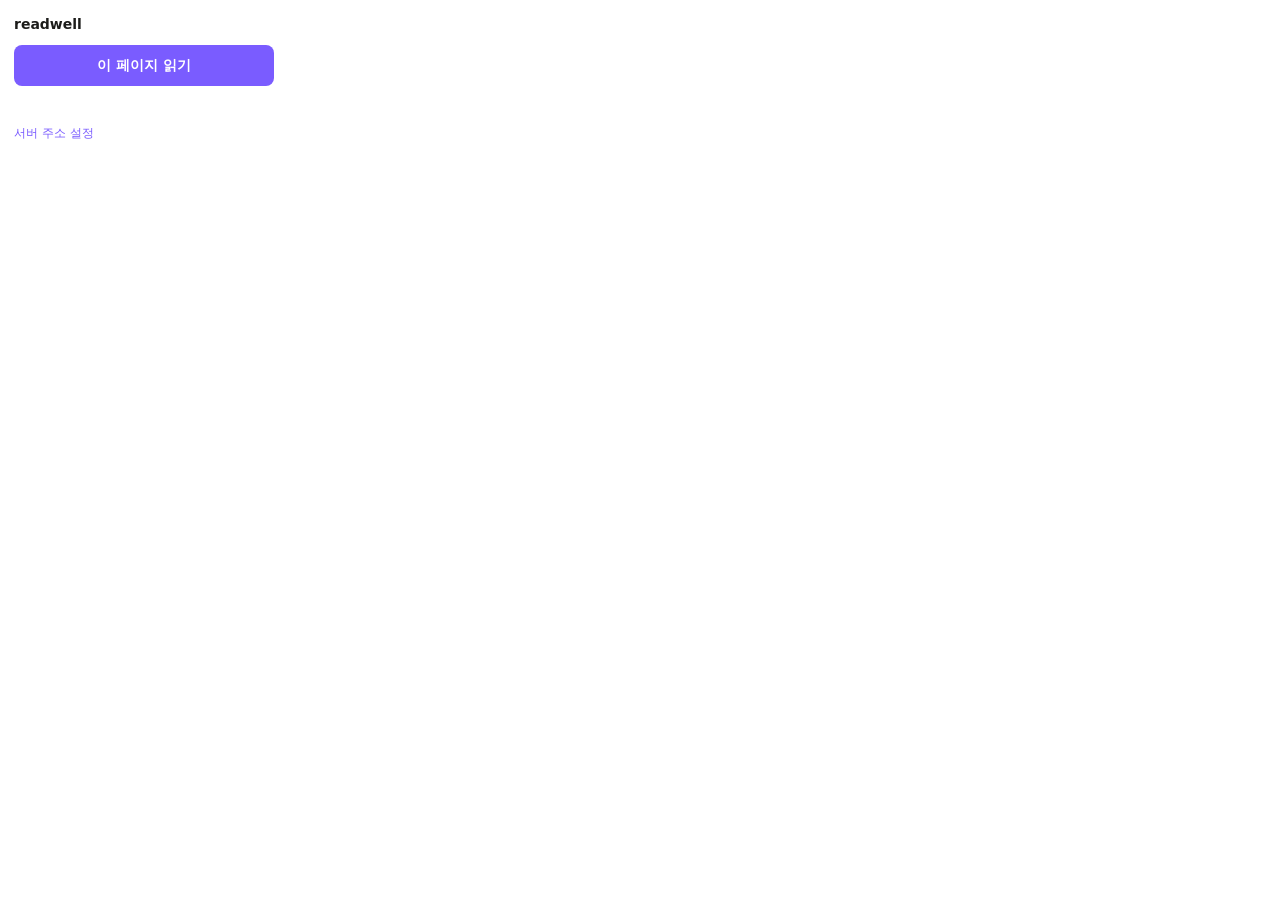
==== extension/popup.html @ 1e461592 "init" ====
<!DOCTYPE html>
<html lang="ko">
<head>
  <meta charset="utf-8">
  <style>
    body { width: 260px; margin: 0; padding: 14px;
      font: 14px/1.5 -apple-system, system-ui, sans-serif; color: #1c1c1a; }
    h1 { font-size: 14px; margin: 0 0 10px; }
    #read { width: 100%; padding: 10px; font: inherit; font-weight: 600;
      color: #fff; background: #7a5cff; border: none; border-radius: 8px; cursor: pointer; }
    #read:disabled { opacity: .5; cursor: wait; }
    #status { margin-top: 10px; font-size: 12px; color: #6b6b66; min-height: 16px; }
    .foot { margin-top: 12px; font-size: 12px; }
    .foot a { color: #7a5cff; text-decoration: none; }
  </style>
</head>
<body>
  <h1>readwell</h1>
  <button id="read">이 페이지 읽기</button>
  <div id="status"></div>
  <div class="foot"><a href="#" id="opt">서버 주소 설정</a></div>
  <script src="popup.js"></script>
</body>
</html>
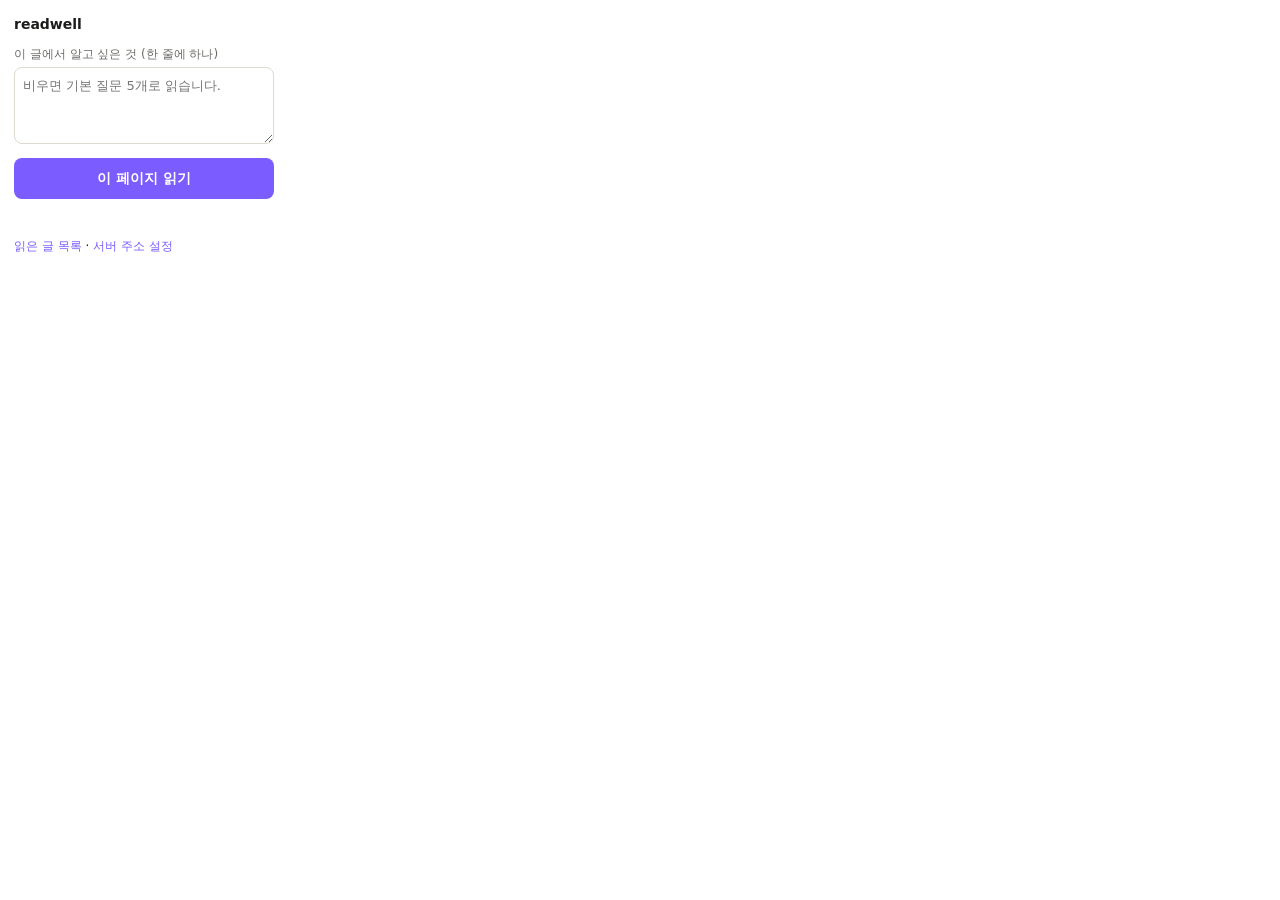
==== commit e22a42f6: "확장: Firefox 지원과 읽기 전 질문 입력 추가 - browser/chrome 네임스페이스를 모두 받아 Firefox에서도 동작한다.   browser_specific_set" ====
--- a/extension/popup.html
+++ b/extension/popup.html
@@ -6,6 +6,11 @@
     body { width: 260px; margin: 0; padding: 14px;
       font: 14px/1.5 -apple-system, system-ui, sans-serif; color: #1c1c1a; }
     h1 { font-size: 14px; margin: 0 0 10px; }
+    label { display: block; font-size: 12px; color: #6b6b66; margin-bottom: 4px; }
+    #questions { width: 100%; box-sizing: border-box; padding: 8px; margin-bottom: 8px;
+      font: inherit; font-size: 13px; border: 1px solid #ddd9d0; border-radius: 8px;
+      resize: vertical; }
+    #questions:focus { outline: 2px solid #7a5cff; border-color: transparent; }
     #read { width: 100%; padding: 10px; font: inherit; font-weight: 600;
       color: #fff; background: #7a5cff; border: none; border-radius: 8px; cursor: pointer; }
     #read:disabled { opacity: .5; cursor: wait; }
@@ -16,9 +21,15 @@
 </head>
 <body>
   <h1>readwell</h1>
+  <label for="questions">이 글에서 알고 싶은 것 (한 줄에 하나)</label>
+  <textarea id="questions" rows="3"
+    placeholder="비우면 기본 질문 5개로 읽습니다."></textarea>
   <button id="read">이 페이지 읽기</button>
   <div id="status"></div>
-  <div class="foot"><a href="#" id="opt">서버 주소 설정</a></div>
+  <div class="foot">
+    <a href="#" id="list">읽은 글 목록</a> ·
+    <a href="#" id="opt">서버 주소 설정</a>
+  </div>
   <script src="popup.js"></script>
 </body>
 </html>
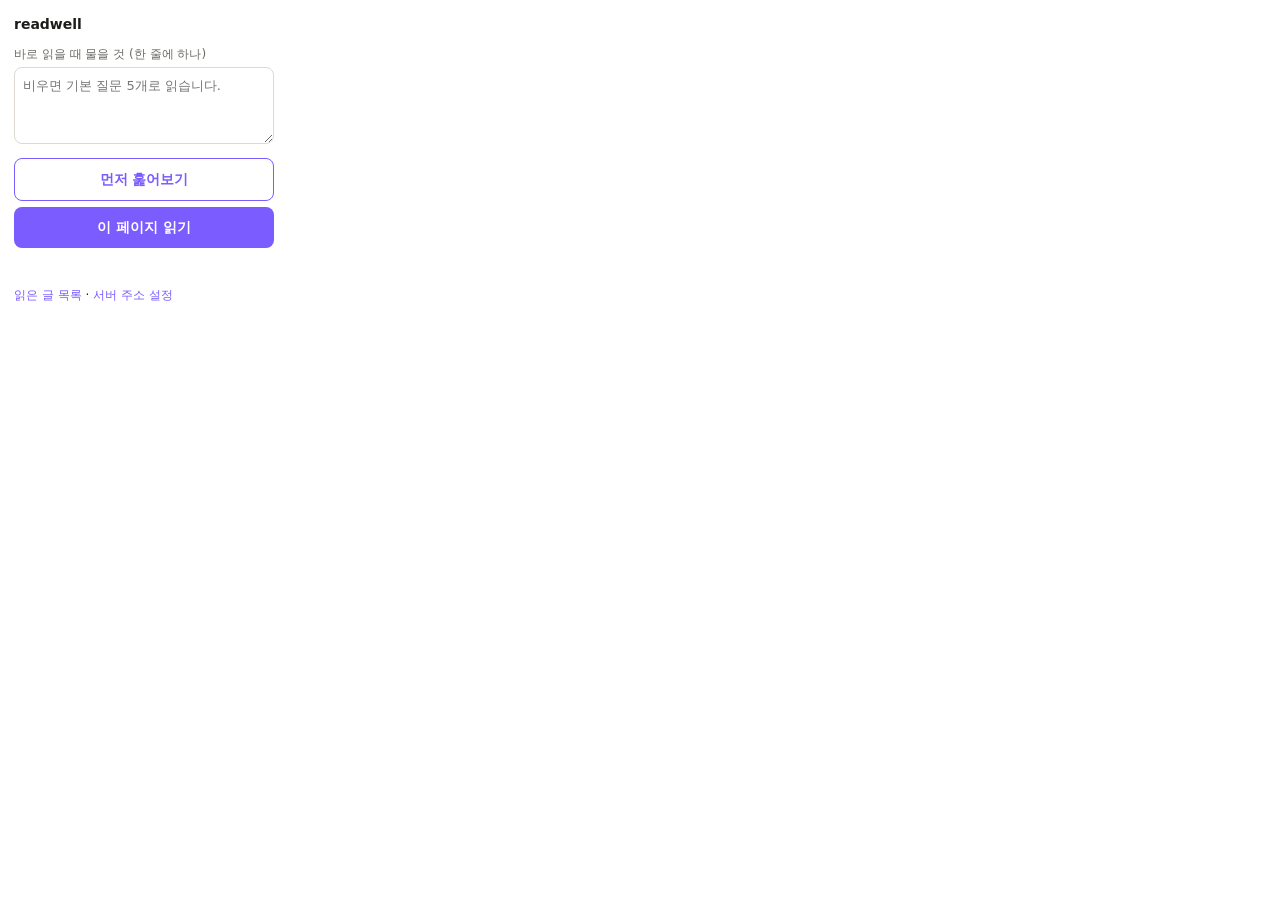
==== commit 4be85812: "읽기 전 판단용 프리뷰와 두 갈래 흐름 읽을지 말지 정하기 전 단계가 없었다. 훑어보기를 세션과 별개 리소스로 두고, 거기서 본 읽기로 승격하는 흐름과 바로 읽는 흐름을 나눈다. " ====
--- a/extension/popup.html
+++ b/extension/popup.html
@@ -11,9 +11,12 @@
       font: inherit; font-size: 13px; border: 1px solid #ddd9d0; border-radius: 8px;
       resize: vertical; }
     #questions:focus { outline: 2px solid #7a5cff; border-color: transparent; }
-    #read { width: 100%; padding: 10px; font: inherit; font-weight: 600;
-      color: #fff; background: #7a5cff; border: none; border-radius: 8px; cursor: pointer; }
-    #read:disabled { opacity: .5; cursor: wait; }
+    button { width: 100%; padding: 10px; font: inherit; font-weight: 600;
+      border-radius: 8px; cursor: pointer; }
+    #skim { color: #7a5cff; background: transparent; border: 1px solid #7a5cff;
+      margin-bottom: 6px; }
+    #read { color: #fff; background: #7a5cff; border: none; }
+    button:disabled { opacity: .5; cursor: wait; }
     #status { margin-top: 10px; font-size: 12px; color: #6b6b66; min-height: 16px; }
     .foot { margin-top: 12px; font-size: 12px; }
     .foot a { color: #7a5cff; text-decoration: none; }
@@ -21,9 +24,10 @@
 </head>
 <body>
   <h1>readwell</h1>
-  <label for="questions">이 글에서 알고 싶은 것 (한 줄에 하나)</label>
+  <label for="questions">바로 읽을 때 물을 것 (한 줄에 하나)</label>
   <textarea id="questions" rows="3"
     placeholder="비우면 기본 질문 5개로 읽습니다."></textarea>
+  <button id="skim">먼저 훑어보기</button>
   <button id="read">이 페이지 읽기</button>
   <div id="status"></div>
   <div class="foot">
